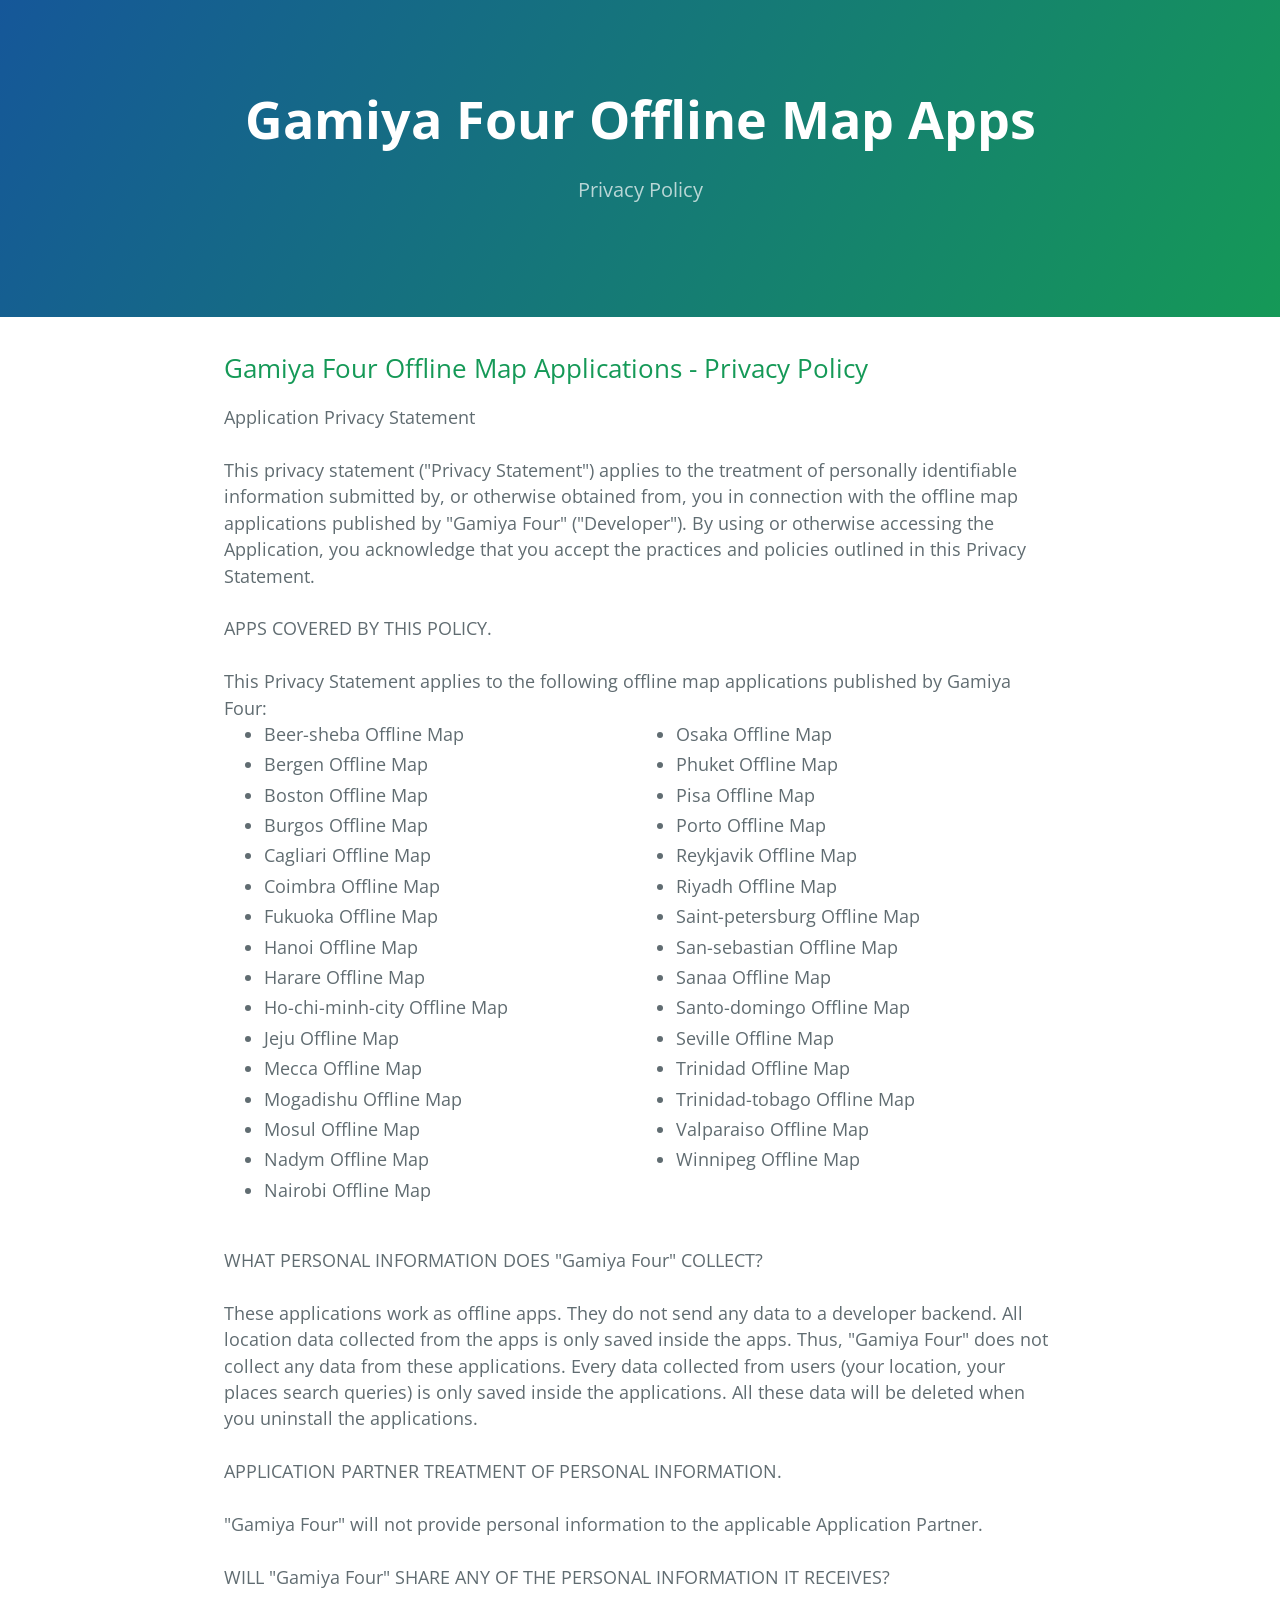
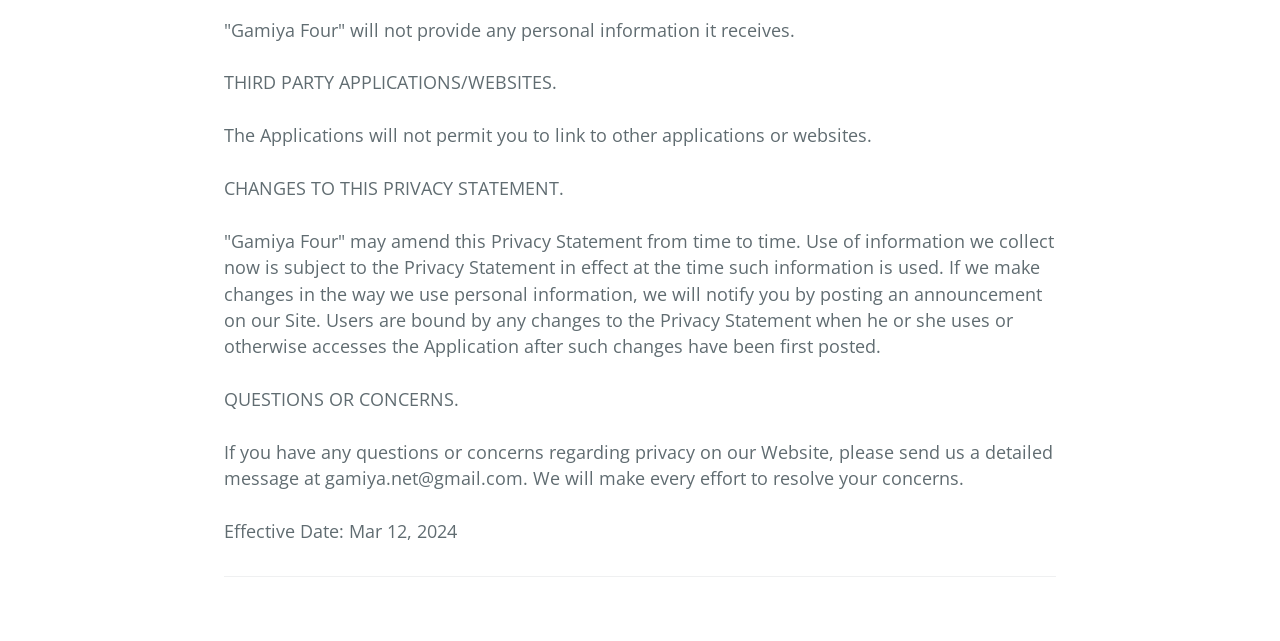
==== privacy-gamiya-four.html @ 7fb732ae "added web sites" ====
<!DOCTYPE html>
<html lang="en-us">
  <head>
    <meta charset="UTF-8">
    <title>Gamiya Four - Privacy Policy</title>
    <meta name="viewport" content="width=device-width, initial-scale=1">
    <link rel="stylesheet" type="text/css" href="stylesheets/normalize.css" media="screen">
    <link href="http://fonts.googleapis.com/css?family=Open+Sans:400,700" rel="stylesheet" type="text/css">
    <link rel="stylesheet" type="text/css" href="stylesheets/stylesheet.css" media="screen">
    <link rel="stylesheet" type="text/css" href="stylesheets/github-light.css" media="screen">
    <style>
      .app-list {
        columns: 2 18rem;
        column-gap: 2rem;
      }
      .app-list li {
        break-inside: avoid;
        margin-bottom: 0.25rem;
      }
      @media (max-width: 720px) {
        .app-list {
          columns: 1;
        }
      }
    </style>
  </head>
  <body>
    <section class="page-header">
      <h1 class="project-name">Gamiya Four Offline Map Apps</h1>
      <h2 class="project-tagline">Privacy Policy</h2>
    </section>

    <section class="main-content">
      <h2>Gamiya Four Offline Map Applications - Privacy Policy</h2>
      Application Privacy Statement
      <br><br>
      This privacy statement ("Privacy Statement") applies to the treatment of personally identifiable information submitted by, or otherwise obtained from, you in connection with the offline map applications published by "Gamiya Four" ("Developer"). By using or otherwise accessing the Application, you acknowledge that you accept the practices and policies outlined in this Privacy Statement.
      <br><br>
      APPS COVERED BY THIS POLICY.
      <br><br>
      This Privacy Statement applies to the following offline map applications published by Gamiya Four:
      <ul class="app-list">
          <li>Beer-sheba Offline Map</li>
          <li>Bergen Offline Map</li>
          <li>Boston Offline Map</li>
          <li>Burgos Offline Map</li>
          <li>Cagliari Offline Map</li>
          <li>Coimbra Offline Map</li>
          <li>Fukuoka Offline Map</li>
          <li>Hanoi Offline Map</li>
          <li>Harare Offline Map</li>
          <li>Ho-chi-minh-city Offline Map</li>
          <li>Jeju Offline Map</li>
          <li>Mecca Offline Map</li>
          <li>Mogadishu Offline Map</li>
          <li>Mosul Offline Map</li>
          <li>Nadym Offline Map</li>
          <li>Nairobi Offline Map</li>
          <li>Osaka Offline Map</li>
          <li>Phuket Offline Map</li>
          <li>Pisa Offline Map</li>
          <li>Porto Offline Map</li>
          <li>Reykjavik Offline Map</li>
          <li>Riyadh Offline Map</li>
          <li>Saint-petersburg Offline Map</li>
          <li>San-sebastian Offline Map</li>
          <li>Sanaa Offline Map</li>
          <li>Santo-domingo Offline Map</li>
          <li>Seville Offline Map</li>
          <li>Trinidad Offline Map</li>
          <li>Trinidad-tobago Offline Map</li>
          <li>Valparaiso Offline Map</li>
          <li>Winnipeg Offline Map</li>
      </ul>
      <br>
      WHAT PERSONAL INFORMATION DOES "Gamiya Four" COLLECT?
      <br><br>
      These applications work as offline apps. They do not send any data to a developer backend. All location data collected from the apps is only saved inside the apps. Thus, "Gamiya Four" does not collect any data from these applications.
      Every data collected from users (your location, your places search queries) is only saved inside the applications. All these data will be deleted when you uninstall the applications.
      <br><br>
      APPLICATION PARTNER TREATMENT OF PERSONAL INFORMATION.
      <br><br>
      "Gamiya Four" will not provide personal information to the applicable Application Partner.
      <br><br>
      WILL "Gamiya Four" SHARE ANY OF THE PERSONAL INFORMATION IT RECEIVES?
      <br><br>
      "Gamiya Four" will not provide any personal information it receives.
      <br><br>
      THIRD PARTY APPLICATIONS/WEBSITES.
      <br><br>
      The Applications will not permit you to link to other applications or websites.
      <br><br>
      CHANGES TO THIS PRIVACY STATEMENT.
      <br><br>
      "Gamiya Four" may amend this Privacy Statement from time to time. Use of information we collect now is subject to the Privacy Statement in effect at the time such information is used. If we make changes in the way we use personal information, we will notify you by posting an announcement on our Site. Users are bound by any changes to the Privacy Statement when he or she uses or otherwise accesses the Application after such changes have been first posted.
      <br><br>
      QUESTIONS OR CONCERNS.
      <br><br>
      If you have any questions or concerns regarding privacy on our Website, please send us a detailed message at gamiya.net@gmail.com. We will make every effort to resolve your concerns.
      <br><br>
      Effective Date: Mar 12, 2024
      <footer class="site-footer"></footer>
    </section>
  </body>
</html>
---- stylesheets/stylesheet.css ----
* {
  box-sizing: border-box; }

body {
  padding: 0;
  margin: 0;
  font-family: "Open Sans", "Helvetica Neue", Helvetica, Arial, sans-serif;
  font-size: 16px;
  line-height: 1.5;
  color: #606c71; }

a {
  color: #1e6bb8;
  text-decoration: none; }
  a:hover {
    text-decoration: underline; }

.btn {
  display: inline-block;
  margin-bottom: 1rem;
  color: rgba(255, 255, 255, 0.7);
  background-color: rgba(255, 255, 255, 0.08);
  border-color: rgba(255, 255, 255, 0.2);
  border-style: solid;
  border-width: 1px;
  border-radius: 0.3rem;
  transition: color 0.2s, background-color 0.2s, border-color 0.2s; }
  .btn + .btn {
    margin-left: 1rem; }

.btn:hover {
  color: rgba(255, 255, 255, 0.8);
  text-decoration: none;
  background-color: rgba(255, 255, 255, 0.2);
  border-color: rgba(255, 255, 255, 0.3); }

@media screen and (min-width: 64em) {
  .btn {
    padding: 0.75rem 1rem; } }

@media screen and (min-width: 42em) and (max-width: 64em) {
  .btn {
    padding: 0.6rem 0.9rem;
    font-size: 0.9rem; } }

@media screen and (max-width: 42em) {
  .btn {
    display: block;
    width: 100%;
    padding: 0.75rem;
    font-size: 0.9rem; }
    .btn + .btn {
      margin-top: 1rem;
      margin-left: 0; } }

.page-header {
  color: #fff;
  text-align: center;
  background-color: #159957;
  background-image: linear-gradient(120deg, #155799, #159957); }

@media screen and (min-width: 64em) {
  .page-header {
    padding: 5rem 6rem; } }

@media screen and (min-width: 42em) and (max-width: 64em) {
  .page-header {
    padding: 3rem 4rem; } }

@media screen and (max-width: 42em) {
  .page-header {
    padding: 2rem 1rem; } }

.project-name {
  margin-top: 0;
  margin-bottom: 0.1rem; }

@media screen and (min-width: 64em) {
  .project-name {
    font-size: 3.25rem; } }

@media screen and (min-width: 42em) and (max-width: 64em) {
  .project-name {
    font-size: 2.25rem; } }

@media screen and (max-width: 42em) {
  .project-name {
    font-size: 1.75rem; } }

.project-tagline {
  margin-bottom: 2rem;
  font-weight: normal;
  opacity: 0.7; }

@media screen and (min-width: 64em) {
  .project-tagline {
    font-size: 1.25rem; } }

@media screen and (min-width: 42em) and (max-width: 64em) {
  .project-tagline {
    font-size: 1.15rem; } }

@media screen and (max-width: 42em) {
  .project-tagline {
    font-size: 1rem; } }

.main-content :first-child {
  margin-top: 0; }
.main-content img {
  max-width: 100%; }
.main-content h1, .main-content h2, .main-content h3, .main-content h4, .main-content h5, .main-content h6 {
  margin-top: 2rem;
  margin-bottom: 1rem;
  font-weight: normal;
  color: #159957; }
.main-content p {
  margin-bottom: 1em; }
.main-content code {
  padding: 2px 4px;
  font-family: Consolas, "Liberation Mono", Menlo, Courier, monospace;
  font-size: 0.9rem;
  color: #383e41;
  background-color: #f3f6fa;
  border-radius: 0.3rem; }
.main-content pre {
  padding: 0.8rem;
  margin-top: 0;
  margin-bottom: 1rem;
  font: 1rem Consolas, "Liberation Mono", Menlo, Courier, monospace;
  color: #567482;
  word-wrap: normal;
  background-color: #f3f6fa;
  border: solid 1px #dce6f0;
  border-radius: 0.3rem; }
  .main-content pre > code {
    padding: 0;
    margin: 0;
    font-size: 0.9rem;
    color: #567482;
    word-break: normal;
    white-space: pre;
    background: transparent;
    border: 0; }
.main-content .highlight {
  margin-bottom: 1rem; }
  .main-content .highlight pre {
    margin-bottom: 0;
    word-break: normal; }
.main-content .highlight pre, .main-content pre {
  padding: 0.8rem;
  overflow: auto;
  font-size: 0.9rem;
  line-height: 1.45;
  border-radius: 0.3rem; }
.main-content pre code, .main-content pre tt {
  display: inline;
  max-width: initial;
  padding: 0;
  margin: 0;
  overflow: initial;
  line-height: inherit;
  word-wrap: normal;
  background-color: transparent;
  border: 0; }
  .main-content pre code:before, .main-content pre code:after, .main-content pre tt:before, .main-content pre tt:after {
    content: normal; }
.main-content ul, .main-content ol {
  margin-top: 0; }
.main-content blockquote {
  padding: 0 1rem;
  margin-left: 0;
  color: #819198;
  border-left: 0.3rem solid #dce6f0; }
  .main-content blockquote > :first-child {
    margin-top: 0; }
  .main-content blockquote > :last-child {
    margin-bottom: 0; }
.main-content table {
  display: block;
  width: 100%;
  overflow: auto;
  word-break: normal;
  word-break: keep-all; }
  .main-content table th {
    font-weight: bold; }
  .main-content table th, .main-content table td {
    padding: 0.5rem 1rem;
    border: 1px solid #e9ebec; }
.main-content dl {
  padding: 0; }
  .main-content dl dt {
    padding: 0;
    margin-top: 1rem;
    font-size: 1rem;
    font-weight: bold; }
  .main-content dl dd {
    padding: 0;
    margin-bottom: 1rem; }
.main-content hr {
  height: 2px;
  padding: 0;
  margin: 1rem 0;
  background-color: #eff0f1;
  border: 0; }

@media screen and (min-width: 64em) {
  .main-content {
    max-width: 64rem;
    padding: 2rem 6rem;
    margin: 0 auto;
    font-size: 1.1rem; } }

@media screen and (min-width: 42em) and (max-width: 64em) {
  .main-content {
    padding: 2rem 4rem;
    font-size: 1.1rem; } }

@media screen and (max-width: 42em) {
  .main-content {
    padding: 2rem 1rem;
    font-size: 1rem; } }

.site-footer {
  padding-top: 2rem;
  margin-top: 2rem;
  border-top: solid 1px #eff0f1; }

.site-footer-owner {
  display: block;
  font-weight: bold; }

.site-footer-credits {
  color: #819198; }

@media screen and (min-width: 64em) {
  .site-footer {
    font-size: 1rem; } }

@media screen and (min-width: 42em) and (max-width: 64em) {
  .site-footer {
    font-size: 1rem; } }

@media screen and (max-width: 42em) {
  .site-footer {
    font-size: 0.9rem; } }
---- stylesheets/github-light.css ----
/*
   Copyright 2014 GitHub Inc.

   Licensed under the Apache License, Version 2.0 (the "License");
   you may not use this file except in compliance with the License.
   You may obtain a copy of the License at

       http://www.apache.org/licenses/LICENSE-2.0

   Unless required by applicable law or agreed to in writing, software
   distributed under the License is distributed on an "AS IS" BASIS,
   WITHOUT WARRANTIES OR CONDITIONS OF ANY KIND, either express or implied.
   See the License for the specific language governing permissions and
   limitations under the License.

*/

.pl-c /* comment */ {
  color: #969896;
}

.pl-c1      /* constant, markup.raw, meta.diff.header, meta.module-reference, meta.property-name, support, support.constant, support.variable, variable.other.constant */,
.pl-s .pl-v /* string variable */ {
  color: #0086b3;
}

.pl-e  /* entity */,
.pl-en /* entity.name */ {
  color: #795da3;
}

.pl-s .pl-s1 /* string source */,
.pl-smi      /* storage.modifier.import, storage.modifier.package, storage.type.java, variable.other, variable.parameter.function */ {
  color: #333;
}

.pl-ent /* entity.name.tag */ {
  color: #63a35c;
}

.pl-k /* keyword, storage, storage.type */ {
  color: #a71d5d;
}

.pl-pds              /* punctuation.definition.string, string.regexp.character-class */,
.pl-s                /* string */,
.pl-s .pl-pse .pl-s1 /* string punctuation.section.embedded source */,
.pl-sr               /* string.regexp */,
.pl-sr .pl-cce       /* string.regexp constant.character.escape */,
.pl-sr .pl-sra       /* string.regexp string.regexp.arbitrary-repitition */,
.pl-sr .pl-sre       /* string.regexp source.ruby.embedded */ {
  color: #183691;
}

.pl-v /* variable */ {
  color: #ed6a43;
}

.pl-id /* invalid.deprecated */ {
  color: #b52a1d;
}

.pl-ii /* invalid.illegal */ {
  background-color: #b52a1d;
  color: #f8f8f8;
}

.pl-sr .pl-cce /* string.regexp constant.character.escape */ {
  color: #63a35c;
  font-weight: bold;
}

.pl-ml /* markup.list */ {
  color: #693a17;
}

.pl-mh        /* markup.heading */,
.pl-mh .pl-en /* markup.heading entity.name */,
.pl-ms        /* meta.separator */ {
  color: #1d3e81;
  font-weight: bold;
}

.pl-mq /* markup.quote */ {
  color: #008080;
}

.pl-mi /* markup.italic */ {
  color: #333;
  font-style: italic;
}

.pl-mb /* markup.bold */ {
  color: #333;
  font-weight: bold;
}

.pl-md /* markup.deleted, meta.diff.header.from-file */ {
  background-color: #ffecec;
  color: #bd2c00;
}

.pl-mi1 /* markup.inserted, meta.diff.header.to-file */ {
  background-color: #eaffea;
  color: #55a532;
}

.pl-mdr /* meta.diff.range */ {
  color: #795da3;
  font-weight: bold;
}

.pl-mo /* meta.output */ {
  color: #1d3e81;
}
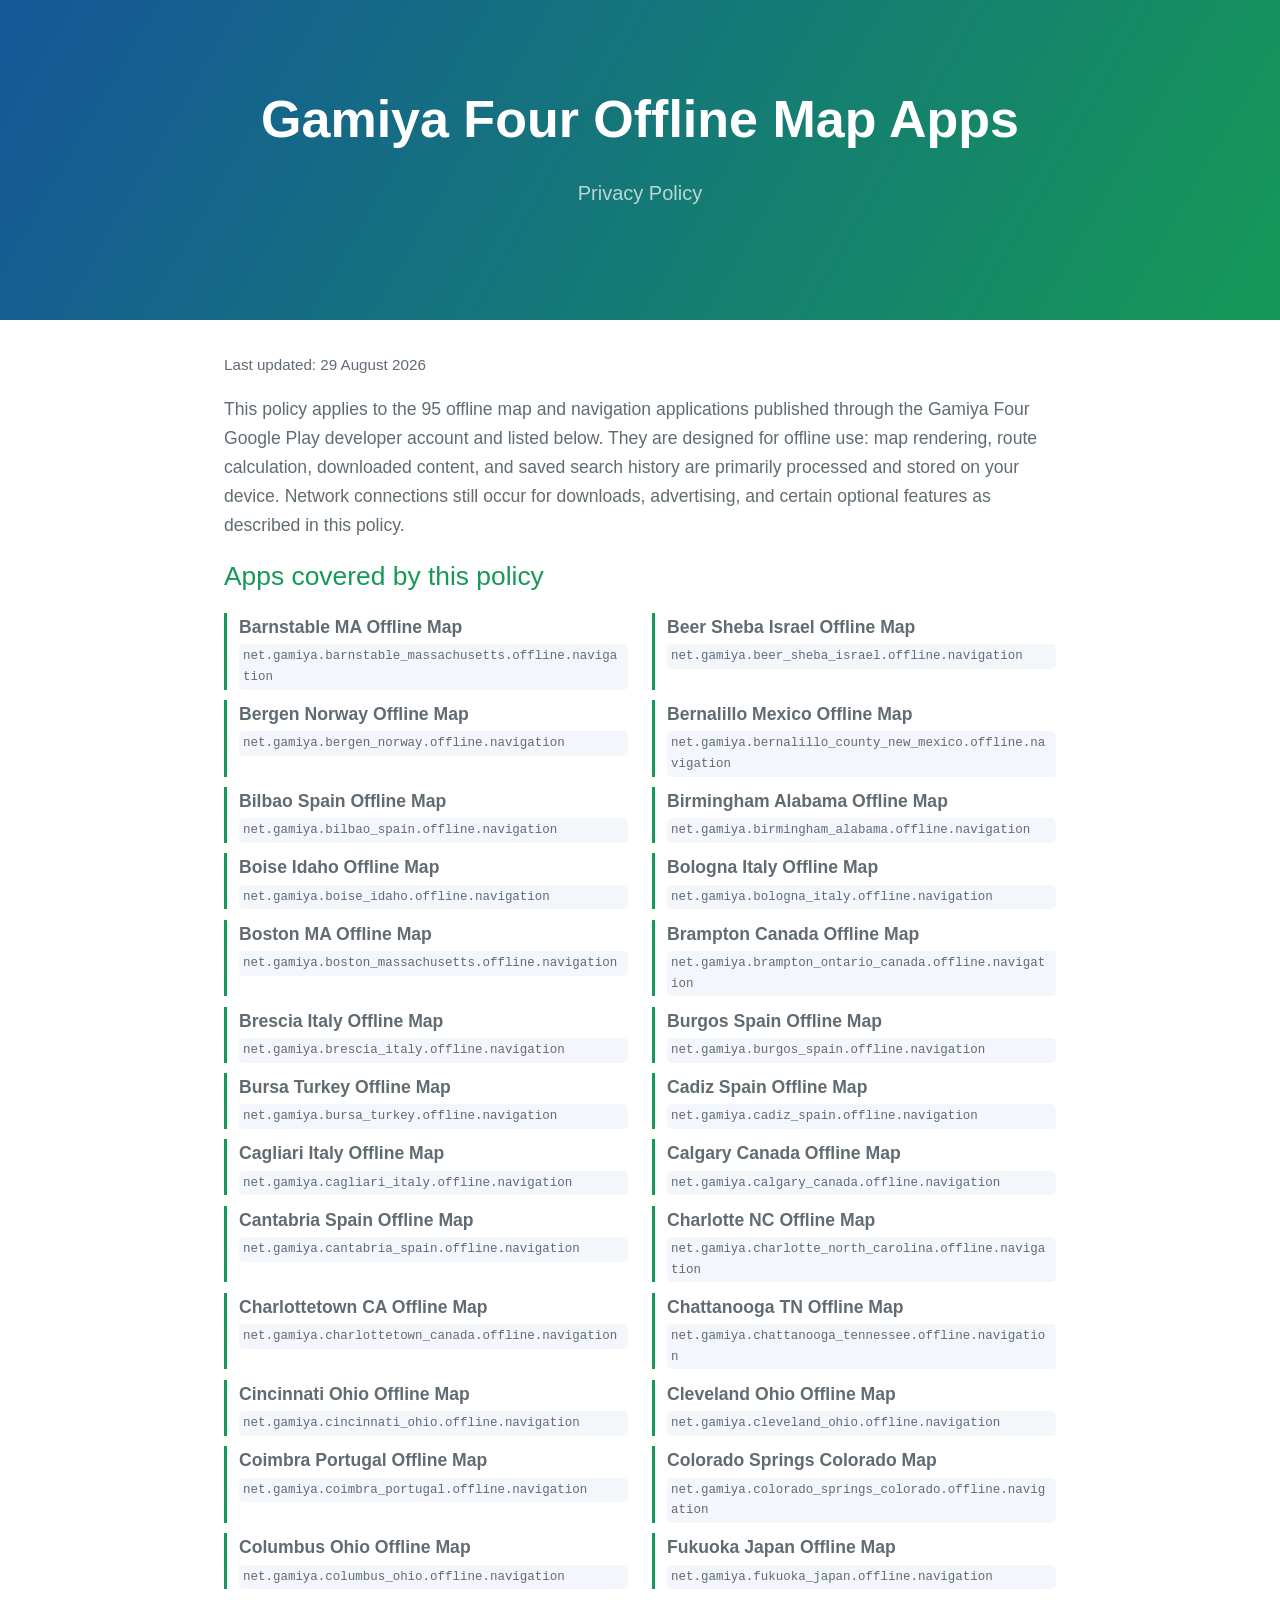
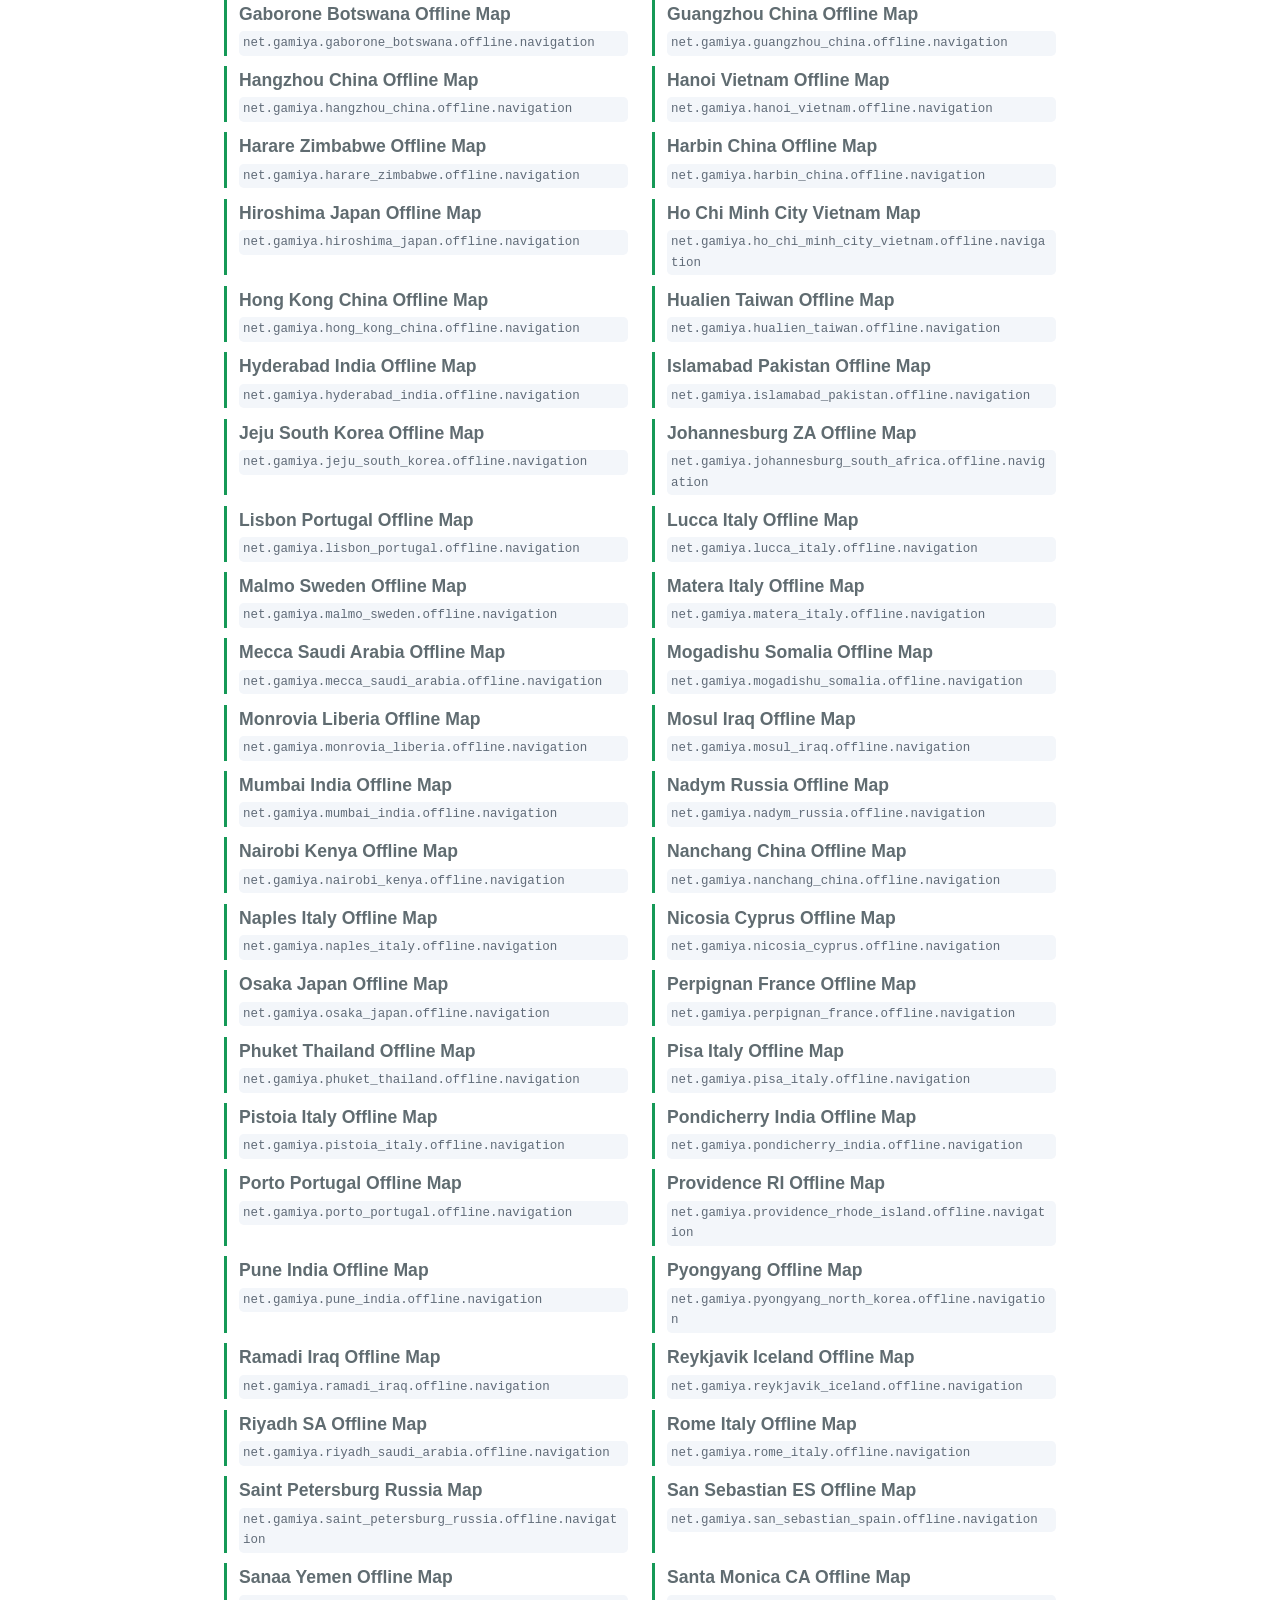
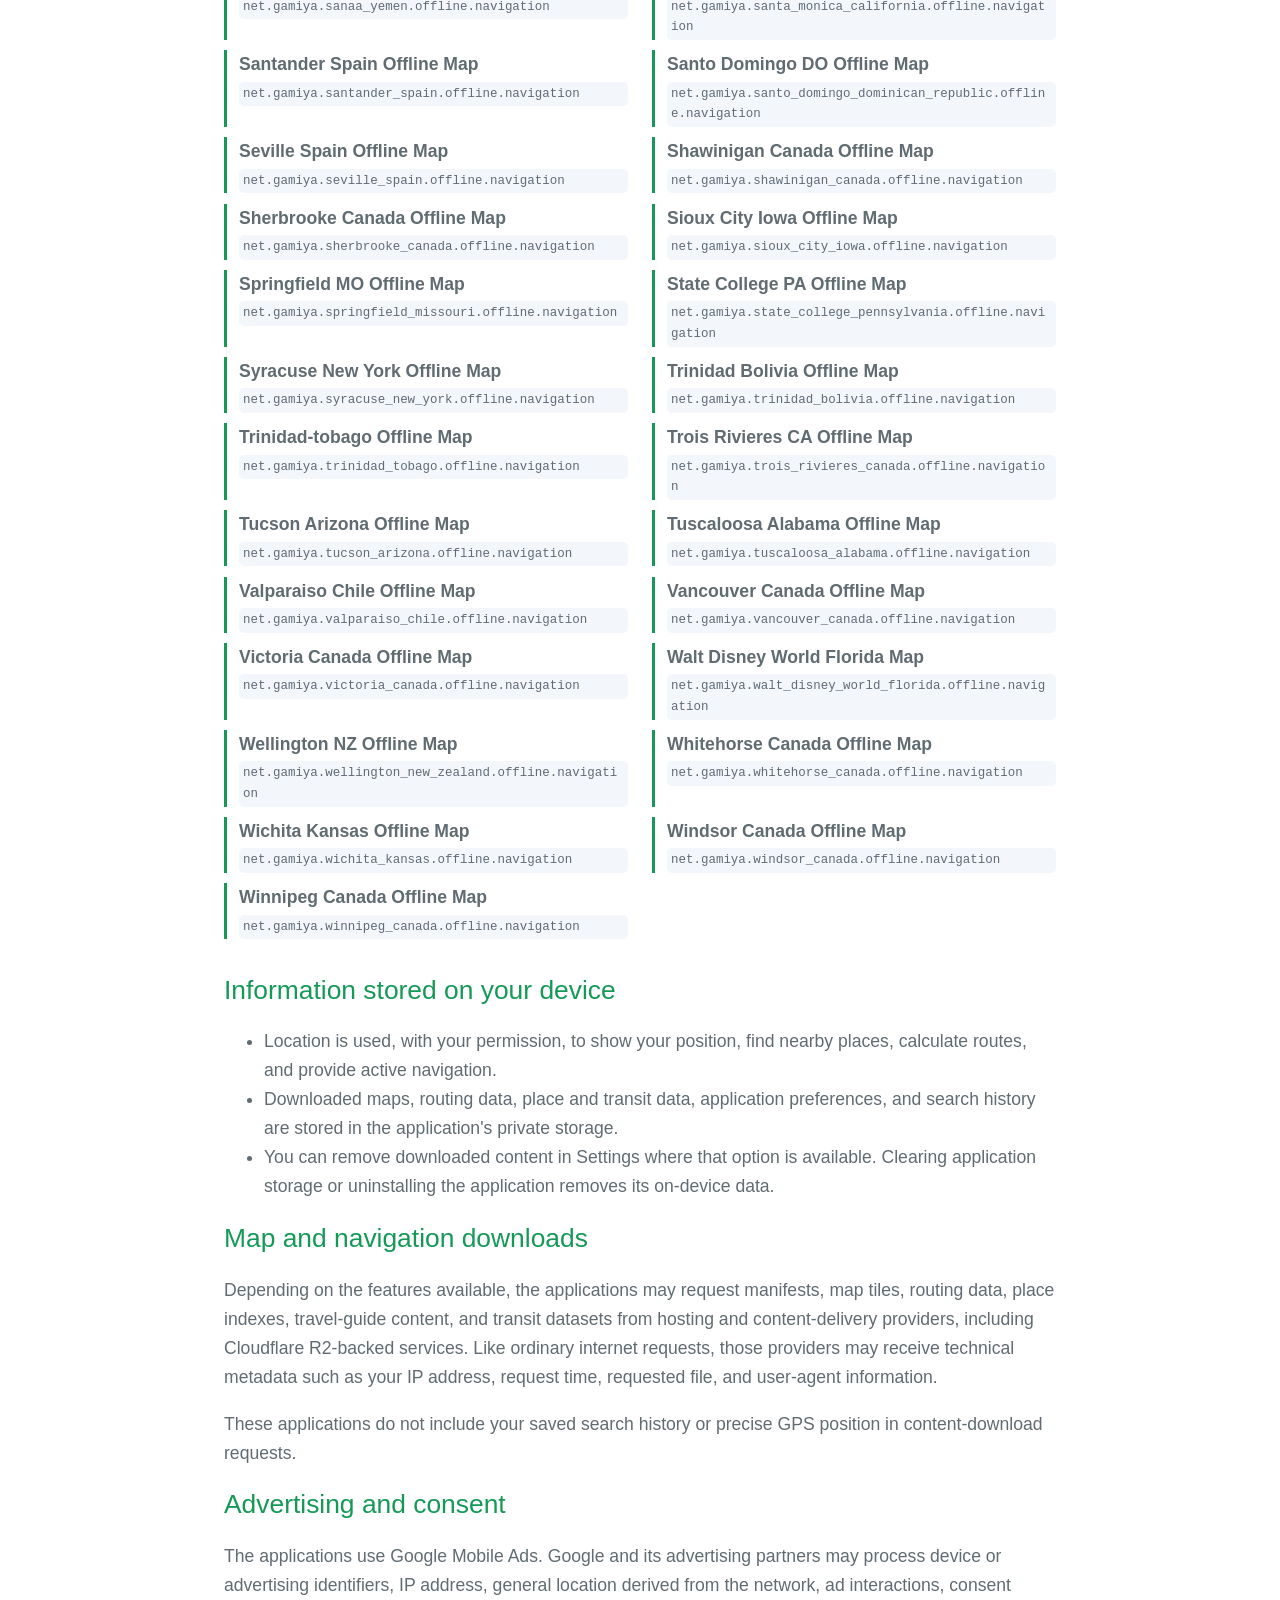
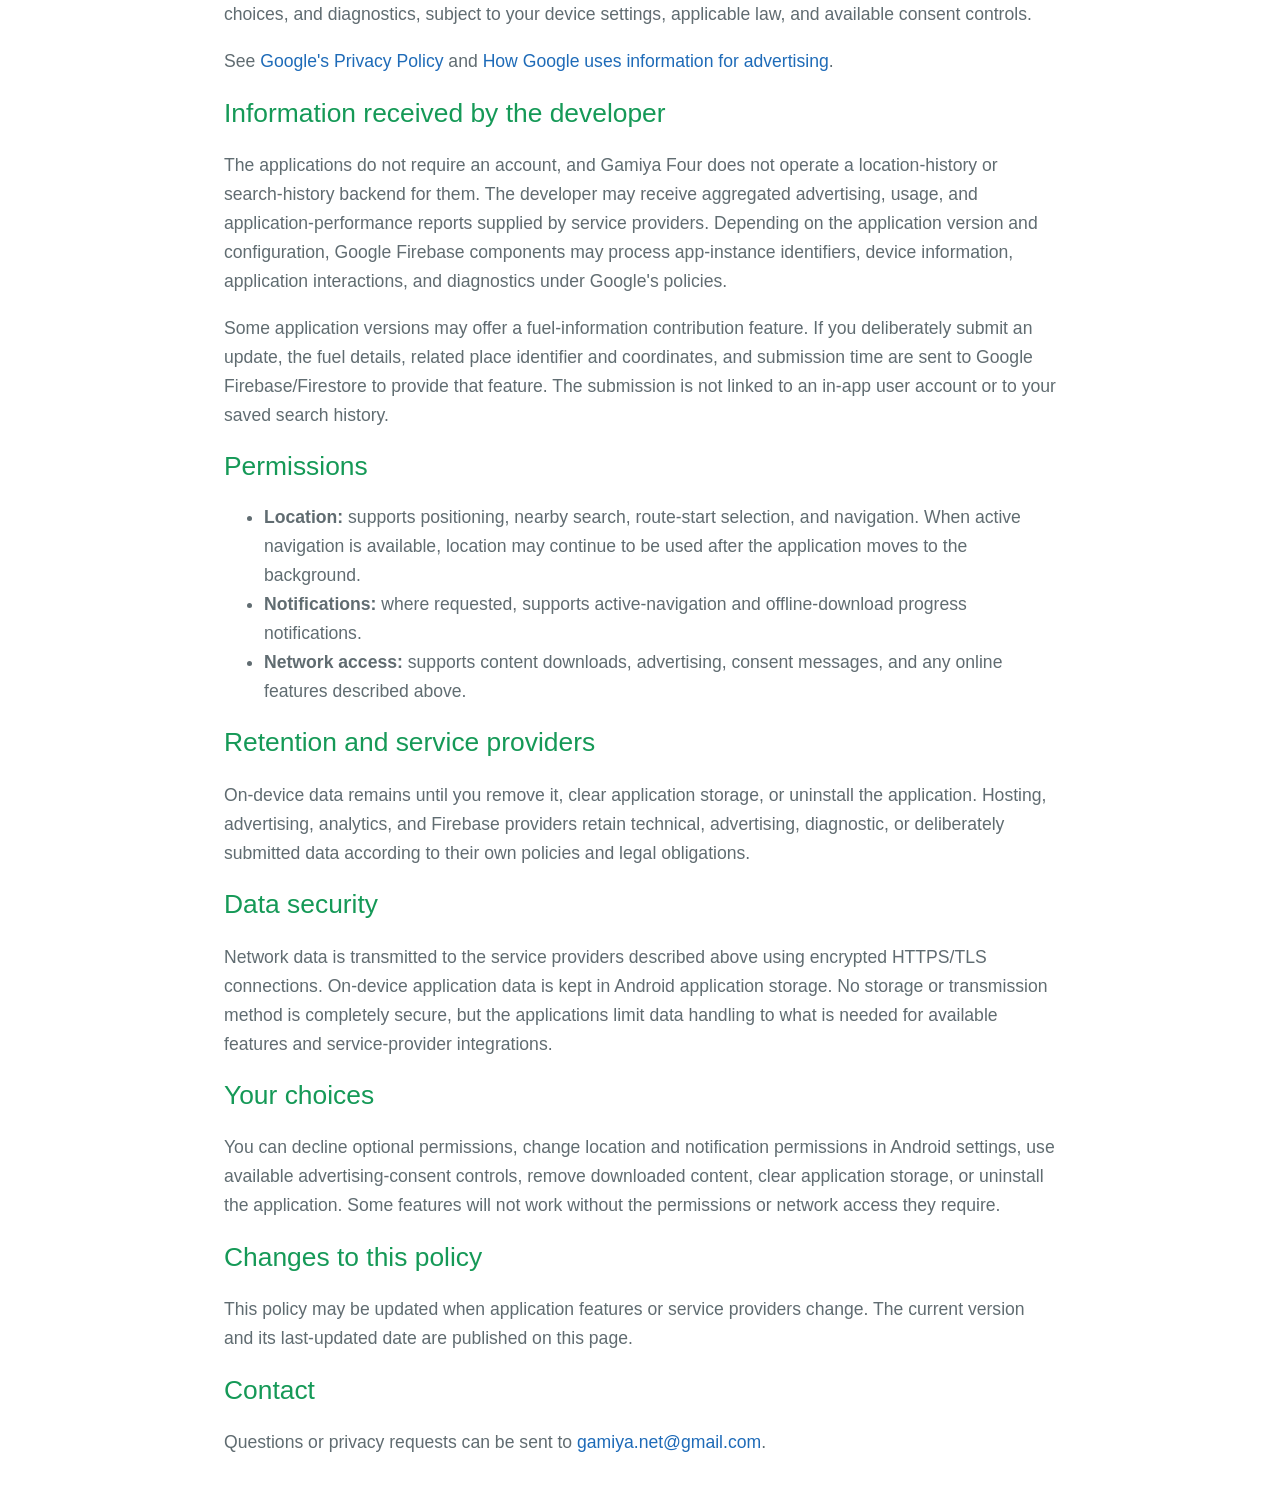
==== commit 525ca8df: "Update privacy policies and add World Maps" ====
--- a/privacy-gamiya-four.html
+++ b/privacy-gamiya-four.html
@@ -1,105 +1,185 @@
 <!DOCTYPE html>
-<html lang="en-us">
+<html lang="en">
   <head>
     <meta charset="UTF-8">
-    <title>Gamiya Four - Privacy Policy</title>
     <meta name="viewport" content="width=device-width, initial-scale=1">
-    <link rel="stylesheet" type="text/css" href="stylesheets/normalize.css" media="screen">
-    <link href="http://fonts.googleapis.com/css?family=Open+Sans:400,700" rel="stylesheet" type="text/css">
-    <link rel="stylesheet" type="text/css" href="stylesheets/stylesheet.css" media="screen">
-    <link rel="stylesheet" type="text/css" href="stylesheets/github-light.css" media="screen">
-    <style>
-      .app-list {
-        columns: 2 18rem;
-        column-gap: 2rem;
-      }
-      .app-list li {
-        break-inside: avoid;
-        margin-bottom: 0.25rem;
-      }
-      @media (max-width: 720px) {
-        .app-list {
-          columns: 1;
-        }
-      }
-    </style>
+    <meta name="description" content="Privacy policy for Gamiya Four Offline Map Apps.">
+    <title>Gamiya Four Offline Map Apps - Privacy Policy</title>
+    <link rel="stylesheet" href="stylesheets/normalize.css">
+    <link rel="stylesheet" href="stylesheets/stylesheet.css">
+    <link rel="stylesheet" href="stylesheets/privacy-policy.css">
   </head>
   <body>
-    <section class="page-header">
+    <header class="page-header">
       <h1 class="project-name">Gamiya Four Offline Map Apps</h1>
-      <h2 class="project-tagline">Privacy Policy</h2>
-    </section>
+      <p class="project-tagline">Privacy Policy</p>
+    </header>
 
-    <section class="main-content">
-      <h2>Gamiya Four Offline Map Applications - Privacy Policy</h2>
-      Application Privacy Statement
-      <br><br>
-      This privacy statement ("Privacy Statement") applies to the treatment of personally identifiable information submitted by, or otherwise obtained from, you in connection with the offline map applications published by "Gamiya Four" ("Developer"). By using or otherwise accessing the Application, you acknowledge that you accept the practices and policies outlined in this Privacy Statement.
-      <br><br>
-      APPS COVERED BY THIS POLICY.
-      <br><br>
-      This Privacy Statement applies to the following offline map applications published by Gamiya Four:
-      <ul class="app-list">
-          <li>Beer-sheba Offline Map</li>
-          <li>Bergen Offline Map</li>
-          <li>Boston Offline Map</li>
-          <li>Burgos Offline Map</li>
-          <li>Cagliari Offline Map</li>
-          <li>Coimbra Offline Map</li>
-          <li>Fukuoka Offline Map</li>
-          <li>Hanoi Offline Map</li>
-          <li>Harare Offline Map</li>
-          <li>Ho-chi-minh-city Offline Map</li>
-          <li>Jeju Offline Map</li>
-          <li>Mecca Offline Map</li>
-          <li>Mogadishu Offline Map</li>
-          <li>Mosul Offline Map</li>
-          <li>Nadym Offline Map</li>
-          <li>Nairobi Offline Map</li>
-          <li>Osaka Offline Map</li>
-          <li>Phuket Offline Map</li>
-          <li>Pisa Offline Map</li>
-          <li>Porto Offline Map</li>
-          <li>Reykjavik Offline Map</li>
-          <li>Riyadh Offline Map</li>
-          <li>Saint-petersburg Offline Map</li>
-          <li>San-sebastian Offline Map</li>
-          <li>Sanaa Offline Map</li>
-          <li>Santo-domingo Offline Map</li>
-          <li>Seville Offline Map</li>
-          <li>Trinidad Offline Map</li>
-          <li>Trinidad-tobago Offline Map</li>
-          <li>Valparaiso Offline Map</li>
-          <li>Winnipeg Offline Map</li>
-      </ul>
-      <br>
-      WHAT PERSONAL INFORMATION DOES "Gamiya Four" COLLECT?
-      <br><br>
-      These applications work as offline apps. They do not send any data to a developer backend. All location data collected from the apps is only saved inside the apps. Thus, "Gamiya Four" does not collect any data from these applications.
-      Every data collected from users (your location, your places search queries) is only saved inside the applications. All these data will be deleted when you uninstall the applications.
-      <br><br>
-      APPLICATION PARTNER TREATMENT OF PERSONAL INFORMATION.
-      <br><br>
-      "Gamiya Four" will not provide personal information to the applicable Application Partner.
-      <br><br>
-      WILL "Gamiya Four" SHARE ANY OF THE PERSONAL INFORMATION IT RECEIVES?
-      <br><br>
-      "Gamiya Four" will not provide any personal information it receives.
-      <br><br>
-      THIRD PARTY APPLICATIONS/WEBSITES.
-      <br><br>
-      The Applications will not permit you to link to other applications or websites.
-      <br><br>
-      CHANGES TO THIS PRIVACY STATEMENT.
-      <br><br>
-      "Gamiya Four" may amend this Privacy Statement from time to time. Use of information we collect now is subject to the Privacy Statement in effect at the time such information is used. If we make changes in the way we use personal information, we will notify you by posting an announcement on our Site. Users are bound by any changes to the Privacy Statement when he or she uses or otherwise accesses the Application after such changes have been first posted.
-      <br><br>
-      QUESTIONS OR CONCERNS.
-      <br><br>
-      If you have any questions or concerns regarding privacy on our Website, please send us a detailed message at gamiya.net@gmail.com. We will make every effort to resolve your concerns.
-      <br><br>
-      Effective Date: Mar 12, 2024
-      <footer class="site-footer"></footer>
-    </section>
+    <main class="main-content policy-content">
+      <p class="last-updated">Last updated: 29 August 2026</p>
+      <p>This policy applies to the 95 offline map and navigation applications published through the Gamiya Four Google Play developer account and listed below. They are designed for offline use: map rendering, route calculation, downloaded content, and saved search history are primarily processed and stored on your device. Network connections still occur for downloads, advertising, and certain optional features as described in this policy.</p>
+
+      <section aria-labelledby="covered-apps">
+        <h2 id="covered-apps">Apps covered by this policy</h2>
+        <ul class="app-list">
+          <li><strong>Barnstable MA Offline Map</strong><code>net.gamiya.barnstable_massachusetts.offline.navigation</code></li>
+          <li><strong>Beer Sheba Israel Offline Map</strong><code>net.gamiya.beer_sheba_israel.offline.navigation</code></li>
+          <li><strong>Bergen Norway Offline Map</strong><code>net.gamiya.bergen_norway.offline.navigation</code></li>
+          <li><strong>Bernalillo Mexico Offline Map</strong><code>net.gamiya.bernalillo_county_new_mexico.offline.navigation</code></li>
+          <li><strong>Bilbao Spain Offline Map</strong><code>net.gamiya.bilbao_spain.offline.navigation</code></li>
+          <li><strong>Birmingham Alabama Offline Map</strong><code>net.gamiya.birmingham_alabama.offline.navigation</code></li>
+          <li><strong>Boise Idaho Offline Map</strong><code>net.gamiya.boise_idaho.offline.navigation</code></li>
+          <li><strong>Bologna Italy Offline Map</strong><code>net.gamiya.bologna_italy.offline.navigation</code></li>
+          <li><strong>Boston MA Offline Map</strong><code>net.gamiya.boston_massachusetts.offline.navigation</code></li>
+          <li><strong>Brampton Canada Offline Map</strong><code>net.gamiya.brampton_ontario_canada.offline.navigation</code></li>
+          <li><strong>Brescia Italy Offline Map</strong><code>net.gamiya.brescia_italy.offline.navigation</code></li>
+          <li><strong>Burgos Spain Offline Map</strong><code>net.gamiya.burgos_spain.offline.navigation</code></li>
+          <li><strong>Bursa Turkey Offline Map</strong><code>net.gamiya.bursa_turkey.offline.navigation</code></li>
+          <li><strong>Cadiz Spain Offline Map</strong><code>net.gamiya.cadiz_spain.offline.navigation</code></li>
+          <li><strong>Cagliari Italy Offline Map</strong><code>net.gamiya.cagliari_italy.offline.navigation</code></li>
+          <li><strong>Calgary Canada Offline Map</strong><code>net.gamiya.calgary_canada.offline.navigation</code></li>
+          <li><strong>Cantabria Spain Offline Map</strong><code>net.gamiya.cantabria_spain.offline.navigation</code></li>
+          <li><strong>Charlotte NC Offline Map</strong><code>net.gamiya.charlotte_north_carolina.offline.navigation</code></li>
+          <li><strong>Charlottetown CA Offline Map</strong><code>net.gamiya.charlottetown_canada.offline.navigation</code></li>
+          <li><strong>Chattanooga TN Offline Map</strong><code>net.gamiya.chattanooga_tennessee.offline.navigation</code></li>
+          <li><strong>Cincinnati Ohio Offline Map</strong><code>net.gamiya.cincinnati_ohio.offline.navigation</code></li>
+          <li><strong>Cleveland Ohio Offline Map</strong><code>net.gamiya.cleveland_ohio.offline.navigation</code></li>
+          <li><strong>Coimbra Portugal Offline Map</strong><code>net.gamiya.coimbra_portugal.offline.navigation</code></li>
+          <li><strong>Colorado Springs Colorado Map</strong><code>net.gamiya.colorado_springs_colorado.offline.navigation</code></li>
+          <li><strong>Columbus Ohio Offline Map</strong><code>net.gamiya.columbus_ohio.offline.navigation</code></li>
+          <li><strong>Fukuoka Japan Offline Map</strong><code>net.gamiya.fukuoka_japan.offline.navigation</code></li>
+          <li><strong>Gaborone Botswana Offline Map</strong><code>net.gamiya.gaborone_botswana.offline.navigation</code></li>
+          <li><strong>Guangzhou China Offline Map</strong><code>net.gamiya.guangzhou_china.offline.navigation</code></li>
+          <li><strong>Hangzhou China Offline Map</strong><code>net.gamiya.hangzhou_china.offline.navigation</code></li>
+          <li><strong>Hanoi Vietnam Offline Map</strong><code>net.gamiya.hanoi_vietnam.offline.navigation</code></li>
+          <li><strong>Harare Zimbabwe Offline Map</strong><code>net.gamiya.harare_zimbabwe.offline.navigation</code></li>
+          <li><strong>Harbin China Offline Map</strong><code>net.gamiya.harbin_china.offline.navigation</code></li>
+          <li><strong>Hiroshima Japan Offline Map</strong><code>net.gamiya.hiroshima_japan.offline.navigation</code></li>
+          <li><strong>Ho Chi Minh City Vietnam Map</strong><code>net.gamiya.ho_chi_minh_city_vietnam.offline.navigation</code></li>
+          <li><strong>Hong Kong China Offline Map</strong><code>net.gamiya.hong_kong_china.offline.navigation</code></li>
+          <li><strong>Hualien Taiwan Offline Map</strong><code>net.gamiya.hualien_taiwan.offline.navigation</code></li>
+          <li><strong>Hyderabad India Offline Map</strong><code>net.gamiya.hyderabad_india.offline.navigation</code></li>
+          <li><strong>Islamabad Pakistan Offline Map</strong><code>net.gamiya.islamabad_pakistan.offline.navigation</code></li>
+          <li><strong>Jeju South Korea Offline Map</strong><code>net.gamiya.jeju_south_korea.offline.navigation</code></li>
+          <li><strong>Johannesburg ZA Offline Map</strong><code>net.gamiya.johannesburg_south_africa.offline.navigation</code></li>
+          <li><strong>Lisbon Portugal Offline Map</strong><code>net.gamiya.lisbon_portugal.offline.navigation</code></li>
+          <li><strong>Lucca Italy Offline Map</strong><code>net.gamiya.lucca_italy.offline.navigation</code></li>
+          <li><strong>Malmo Sweden Offline Map</strong><code>net.gamiya.malmo_sweden.offline.navigation</code></li>
+          <li><strong>Matera Italy Offline Map</strong><code>net.gamiya.matera_italy.offline.navigation</code></li>
+          <li><strong>Mecca Saudi Arabia Offline Map</strong><code>net.gamiya.mecca_saudi_arabia.offline.navigation</code></li>
+          <li><strong>Mogadishu Somalia Offline Map</strong><code>net.gamiya.mogadishu_somalia.offline.navigation</code></li>
+          <li><strong>Monrovia Liberia Offline Map</strong><code>net.gamiya.monrovia_liberia.offline.navigation</code></li>
+          <li><strong>Mosul Iraq Offline Map</strong><code>net.gamiya.mosul_iraq.offline.navigation</code></li>
+          <li><strong>Mumbai India Offline Map</strong><code>net.gamiya.mumbai_india.offline.navigation</code></li>
+          <li><strong>Nadym Russia Offline Map</strong><code>net.gamiya.nadym_russia.offline.navigation</code></li>
+          <li><strong>Nairobi Kenya Offline Map</strong><code>net.gamiya.nairobi_kenya.offline.navigation</code></li>
+          <li><strong>Nanchang China Offline Map</strong><code>net.gamiya.nanchang_china.offline.navigation</code></li>
+          <li><strong>Naples Italy Offline Map</strong><code>net.gamiya.naples_italy.offline.navigation</code></li>
+          <li><strong>Nicosia Cyprus Offline Map</strong><code>net.gamiya.nicosia_cyprus.offline.navigation</code></li>
+          <li><strong>Osaka Japan Offline Map</strong><code>net.gamiya.osaka_japan.offline.navigation</code></li>
+          <li><strong>Perpignan France Offline Map</strong><code>net.gamiya.perpignan_france.offline.navigation</code></li>
+          <li><strong>Phuket Thailand Offline Map</strong><code>net.gamiya.phuket_thailand.offline.navigation</code></li>
+          <li><strong>Pisa Italy Offline Map</strong><code>net.gamiya.pisa_italy.offline.navigation</code></li>
+          <li><strong>Pistoia Italy Offline Map</strong><code>net.gamiya.pistoia_italy.offline.navigation</code></li>
+          <li><strong>Pondicherry India Offline Map</strong><code>net.gamiya.pondicherry_india.offline.navigation</code></li>
+          <li><strong>Porto Portugal Offline Map</strong><code>net.gamiya.porto_portugal.offline.navigation</code></li>
+          <li><strong>Providence RI Offline Map</strong><code>net.gamiya.providence_rhode_island.offline.navigation</code></li>
+          <li><strong>Pune India Offline Map</strong><code>net.gamiya.pune_india.offline.navigation</code></li>
+          <li><strong>Pyongyang Offline Map</strong><code>net.gamiya.pyongyang_north_korea.offline.navigation</code></li>
+          <li><strong>Ramadi Iraq Offline Map</strong><code>net.gamiya.ramadi_iraq.offline.navigation</code></li>
+          <li><strong>Reykjavik Iceland Offline Map</strong><code>net.gamiya.reykjavik_iceland.offline.navigation</code></li>
+          <li><strong>Riyadh SA Offline Map</strong><code>net.gamiya.riyadh_saudi_arabia.offline.navigation</code></li>
+          <li><strong>Rome Italy Offline Map</strong><code>net.gamiya.rome_italy.offline.navigation</code></li>
+          <li><strong>Saint Petersburg Russia Map</strong><code>net.gamiya.saint_petersburg_russia.offline.navigation</code></li>
+          <li><strong>San Sebastian ES Offline Map</strong><code>net.gamiya.san_sebastian_spain.offline.navigation</code></li>
+          <li><strong>Sanaa Yemen Offline Map</strong><code>net.gamiya.sanaa_yemen.offline.navigation</code></li>
+          <li><strong>Santa Monica CA Offline Map</strong><code>net.gamiya.santa_monica_california.offline.navigation</code></li>
+          <li><strong>Santander Spain Offline Map</strong><code>net.gamiya.santander_spain.offline.navigation</code></li>
+          <li><strong>Santo Domingo DO Offline Map</strong><code>net.gamiya.santo_domingo_dominican_republic.offline.navigation</code></li>
+          <li><strong>Seville Spain Offline Map</strong><code>net.gamiya.seville_spain.offline.navigation</code></li>
+          <li><strong>Shawinigan Canada Offline Map</strong><code>net.gamiya.shawinigan_canada.offline.navigation</code></li>
+          <li><strong>Sherbrooke Canada Offline Map</strong><code>net.gamiya.sherbrooke_canada.offline.navigation</code></li>
+          <li><strong>Sioux City Iowa Offline Map</strong><code>net.gamiya.sioux_city_iowa.offline.navigation</code></li>
+          <li><strong>Springfield MO Offline Map</strong><code>net.gamiya.springfield_missouri.offline.navigation</code></li>
+          <li><strong>State College PA Offline Map</strong><code>net.gamiya.state_college_pennsylvania.offline.navigation</code></li>
+          <li><strong>Syracuse New York Offline Map</strong><code>net.gamiya.syracuse_new_york.offline.navigation</code></li>
+          <li><strong>Trinidad Bolivia Offline Map</strong><code>net.gamiya.trinidad_bolivia.offline.navigation</code></li>
+          <li><strong>Trinidad-tobago Offline Map</strong><code>net.gamiya.trinidad_tobago.offline.navigation</code></li>
+          <li><strong>Trois Rivieres CA Offline Map</strong><code>net.gamiya.trois_rivieres_canada.offline.navigation</code></li>
+          <li><strong>Tucson Arizona Offline Map</strong><code>net.gamiya.tucson_arizona.offline.navigation</code></li>
+          <li><strong>Tuscaloosa Alabama Offline Map</strong><code>net.gamiya.tuscaloosa_alabama.offline.navigation</code></li>
+          <li><strong>Valparaiso Chile Offline Map</strong><code>net.gamiya.valparaiso_chile.offline.navigation</code></li>
+          <li><strong>Vancouver Canada Offline Map</strong><code>net.gamiya.vancouver_canada.offline.navigation</code></li>
+          <li><strong>Victoria Canada Offline Map</strong><code>net.gamiya.victoria_canada.offline.navigation</code></li>
+          <li><strong>Walt Disney World Florida Map</strong><code>net.gamiya.walt_disney_world_florida.offline.navigation</code></li>
+          <li><strong>Wellington NZ Offline Map</strong><code>net.gamiya.wellington_new_zealand.offline.navigation</code></li>
+          <li><strong>Whitehorse Canada Offline Map</strong><code>net.gamiya.whitehorse_canada.offline.navigation</code></li>
+          <li><strong>Wichita Kansas Offline Map</strong><code>net.gamiya.wichita_kansas.offline.navigation</code></li>
+          <li><strong>Windsor Canada Offline Map</strong><code>net.gamiya.windsor_canada.offline.navigation</code></li>
+          <li><strong>Winnipeg Canada Offline Map</strong><code>net.gamiya.winnipeg_canada.offline.navigation</code></li>
+        </ul>
+      </section>
+
+      <section aria-labelledby="on-device">
+        <h2 id="on-device">Information stored on your device</h2>
+        <ul>
+          <li>Location is used, with your permission, to show your position, find nearby places, calculate routes, and provide active navigation.</li>
+          <li>Downloaded maps, routing data, place and transit data, application preferences, and search history are stored in the application's private storage.</li>
+          <li>You can remove downloaded content in Settings where that option is available. Clearing application storage or uninstalling the application removes its on-device data.</li>
+        </ul>
+      </section>
+
+      <section aria-labelledby="downloads">
+        <h2 id="downloads">Map and navigation downloads</h2>
+        <p>Depending on the features available, the applications may request manifests, map tiles, routing data, place indexes, travel-guide content, and transit datasets from hosting and content-delivery providers, including Cloudflare R2-backed services. Like ordinary internet requests, those providers may receive technical metadata such as your IP address, request time, requested file, and user-agent information.</p>
+        <p>These applications do not include your saved search history or precise GPS position in content-download requests.</p>
+      </section>
+
+      <section aria-labelledby="advertising">
+        <h2 id="advertising">Advertising and consent</h2>
+        <p>The applications use Google Mobile Ads. Google and its advertising partners may process device or advertising identifiers, IP address, general location derived from the network, ad interactions, consent choices, and diagnostics, subject to your device settings, applicable law, and available consent controls.</p>
+        <p>See <a href="https://policies.google.com/privacy">Google's Privacy Policy</a> and <a href="https://policies.google.com/technologies/ads">How Google uses information for advertising</a>.</p>
+      </section>
+
+      <section aria-labelledby="developer-information">
+        <h2 id="developer-information">Information received by the developer</h2>
+        <p>The applications do not require an account, and Gamiya Four does not operate a location-history or search-history backend for them. The developer may receive aggregated advertising, usage, and application-performance reports supplied by service providers. Depending on the application version and configuration, Google Firebase components may process app-instance identifiers, device information, application interactions, and diagnostics under Google's policies.</p>
+        <p>Some application versions may offer a fuel-information contribution feature. If you deliberately submit an update, the fuel details, related place identifier and coordinates, and submission time are sent to Google Firebase/Firestore to provide that feature. The submission is not linked to an in-app user account or to your saved search history.</p>
+      </section>
+
+      <section aria-labelledby="permissions">
+        <h2 id="permissions">Permissions</h2>
+        <ul>
+          <li><strong>Location:</strong> supports positioning, nearby search, route-start selection, and navigation. When active navigation is available, location may continue to be used after the application moves to the background.</li>
+          <li><strong>Notifications:</strong> where requested, supports active-navigation and offline-download progress notifications.</li>
+          <li><strong>Network access:</strong> supports content downloads, advertising, consent messages, and any online features described above.</li>
+        </ul>
+      </section>
+
+      <section aria-labelledby="retention">
+        <h2 id="retention">Retention and service providers</h2>
+        <p>On-device data remains until you remove it, clear application storage, or uninstall the application. Hosting, advertising, analytics, and Firebase providers retain technical, advertising, diagnostic, or deliberately submitted data according to their own policies and legal obligations.</p>
+      </section>
+
+      <section aria-labelledby="security">
+        <h2 id="security">Data security</h2>
+        <p>Network data is transmitted to the service providers described above using encrypted HTTPS/TLS connections. On-device application data is kept in Android application storage. No storage or transmission method is completely secure, but the applications limit data handling to what is needed for available features and service-provider integrations.</p>
+      </section>
+
+      <section aria-labelledby="choices">
+        <h2 id="choices">Your choices</h2>
+        <p>You can decline optional permissions, change location and notification permissions in Android settings, use available advertising-consent controls, remove downloaded content, clear application storage, or uninstall the application. Some features will not work without the permissions or network access they require.</p>
+      </section>
+
+      <section aria-labelledby="changes">
+        <h2 id="changes">Changes to this policy</h2>
+        <p>This policy may be updated when application features or service providers change. The current version and its last-updated date are published on this page.</p>
+      </section>
+
+      <section aria-labelledby="contact">
+        <h2 id="contact">Contact</h2>
+        <p>Questions or privacy requests can be sent to <a href="mailto:gamiya.net@gmail.com">gamiya.net@gmail.com</a>.</p>
+      </section>
+    </main>
   </body>
 </html>
--- a/stylesheets/privacy-policy.css
+++ b/stylesheets/privacy-policy.css
@@ -0,0 +1,54 @@
+.policy-content {
+  max-width: 64rem;
+}
+
+.policy-content p,
+.policy-content li {
+  line-height: 1.65;
+}
+
+.last-updated {
+  color: #606b78;
+  font-size: 0.95rem;
+}
+
+.app-list {
+  display: grid;
+  grid-template-columns: repeat(auto-fit, minmax(18rem, 1fr));
+  gap: 0.65rem 1.5rem;
+  margin: 1.25rem 0 2rem;
+  padding: 0;
+  list-style: none;
+}
+
+.app-list li {
+  break-inside: avoid;
+  border-left: 3px solid #159957;
+  padding-left: 0.75rem;
+}
+
+.app-list strong,
+.app-list code {
+  display: block;
+}
+
+.app-list code {
+  margin-top: 0.15rem;
+  overflow-wrap: anywhere;
+  color: #606b78;
+  font-size: 0.78rem;
+}
+
+.policy-content section {
+  scroll-margin-top: 1rem;
+}
+
+.policy-content a {
+  overflow-wrap: anywhere;
+}
+
+@media (max-width: 480px) {
+  .app-list {
+    grid-template-columns: 1fr;
+  }
+}
